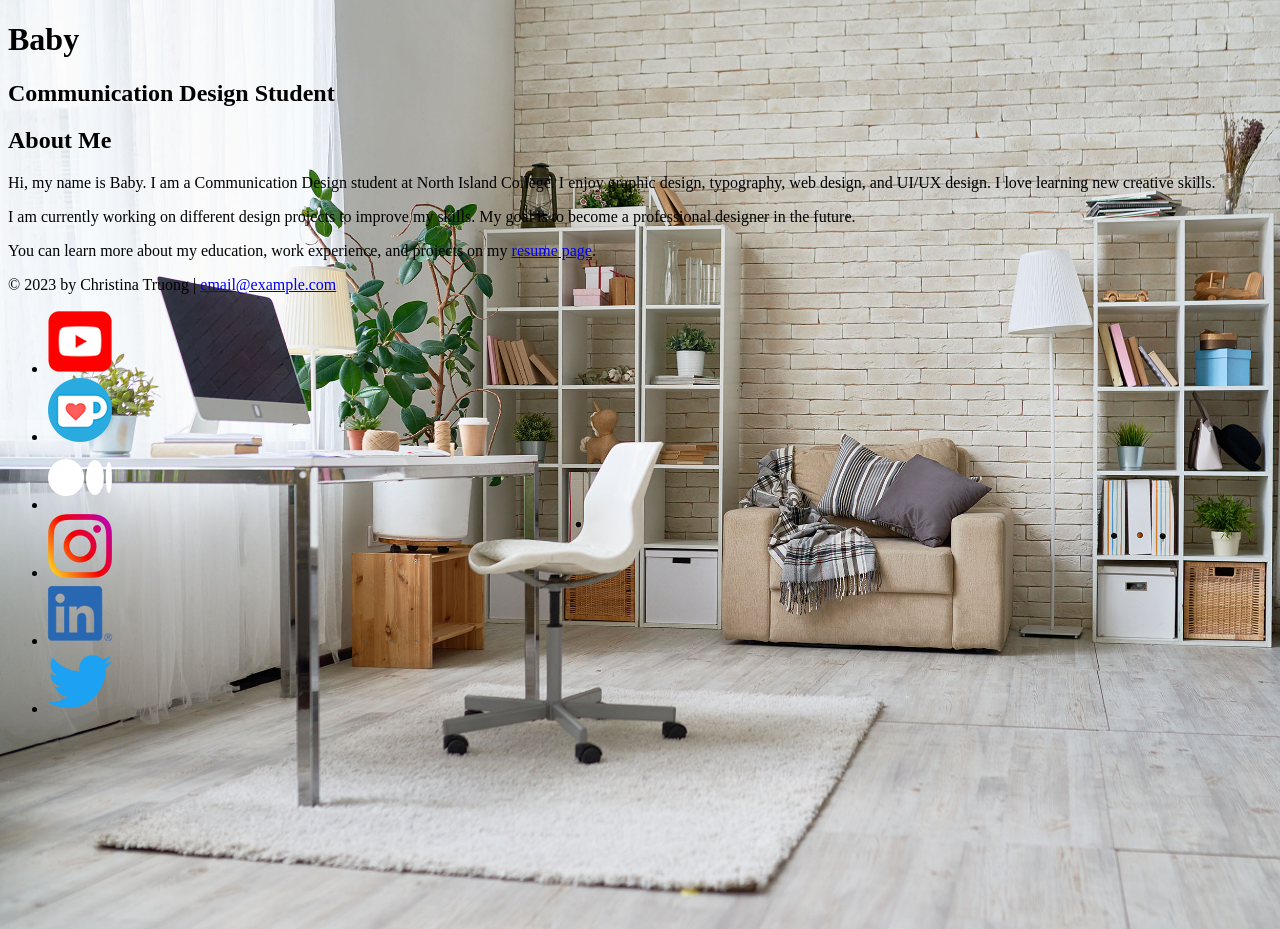
==== index.html @ a73e0b4d "Update About Me biography" ====
<!DOCTYPE html>
<html lang="en">
  <head>
    <meta charset="UTF-8">
    <meta name="viewport" content="width=device-width, initial-scale=1.0">
    <title>Christina Truong, Tech Educator and Content Creator</title>
   <link rel="stylesheet" href="css/styles.css">
  </head>
  <body class="home">
    <!-- //  INTRO  // -->
    <header>
      <!-- Start content edits below this line. -->
      <h1>Baby</h1>
      <h2>Communication Design Student</h2>


      <!-- End content edits here. -->
    </header>

   
<h2>About Me</h2>

<p>
  Hi, my name is Baby. I am a Communication Design
  student at North Island College. I enjoy graphic
  design, typography, web design, and UI/UX design.
  I love learning new creative skills.
</p>

<p>
  I am currently working on different design
  projects to improve my skills. My goal is to
  become a professional designer in the future.
</p>

<p>
  You can learn more about my education, work
  experience, and projects on my
  <a href="resume.html">resume page</a>.
</p>


    <!-- //  FOOTER INFO, SOCIAL MEDIA  // -->
    <footer>
      <p>© 2023 by Christina Truong |  <a href="mailto:email@example.com">email@example.com</a></p>

      <ul>
        <li>
          <a href="https://www.youtube.com/@madebychristina" target="_blank"><img src="images/icon-logo-youtube.png" alt="My YouTube channel"></a>
        </li>
        <li>
          <a href="https://ko-fi.com/christinatruong" target="_blank"><img src="images/icon-logo-ko-fi.png" alt="My Ko-Fi homepage"></a>
        </li>
        <li>
          <a href="https://medium.com/@christinatruong" target="_blank"><img src="images/icon-logo-medium.png" alt="My Medium homepage"></a>
        </li>
        <li>
          <a href="https://www.instagram.com/christina.is.online/" target="_blank"><img src="images/icon-logo-instagram.png" alt="My Instagram"></a>
        </li>
        <li>
          <a href="https://ca.linkedin.com/in/christinatruong" target="_blank"><img src="images/icon-logo-linkedin.png" alt="My LinkedIn profile"></a>
        </li>
        <li>
          <a href="https://twitter.com/christinatruong" target="_blank"><img src="images/icon-logo-twitter.png" alt="My Twitter profile"></a>
        </li>
      </ul>
    </footer>
  </body>
</html>
---- css/styles.css ----
/*
COLOR PALETTE

Dark green    #3c8453
Sandy beige   #bcaa96
Dark gray     #222222
Light gray    #d3d4d6
Off-white     #f6f6f6
*/

/* GLOBAL STYLES 
------------------------------------*/
body {
    background: #f6f6f6; 
}


/* HOME
------------------------------------*/
.home {
    background-image: url("../images/bg-home-office-studio.jpg");
    background-position: center;
    background-repeat: no-repeat;
    background-size: cover;
    min-height: 100vh;
}


/* RESUME
------------------------------------*/

/* Profile
------------------------------------*/

/* Projects
------------------------------------*/

/* Work Experience
------------------------------------*/

/* Education
------------------------------------*/


/* FOOTER
------------------------------------*/
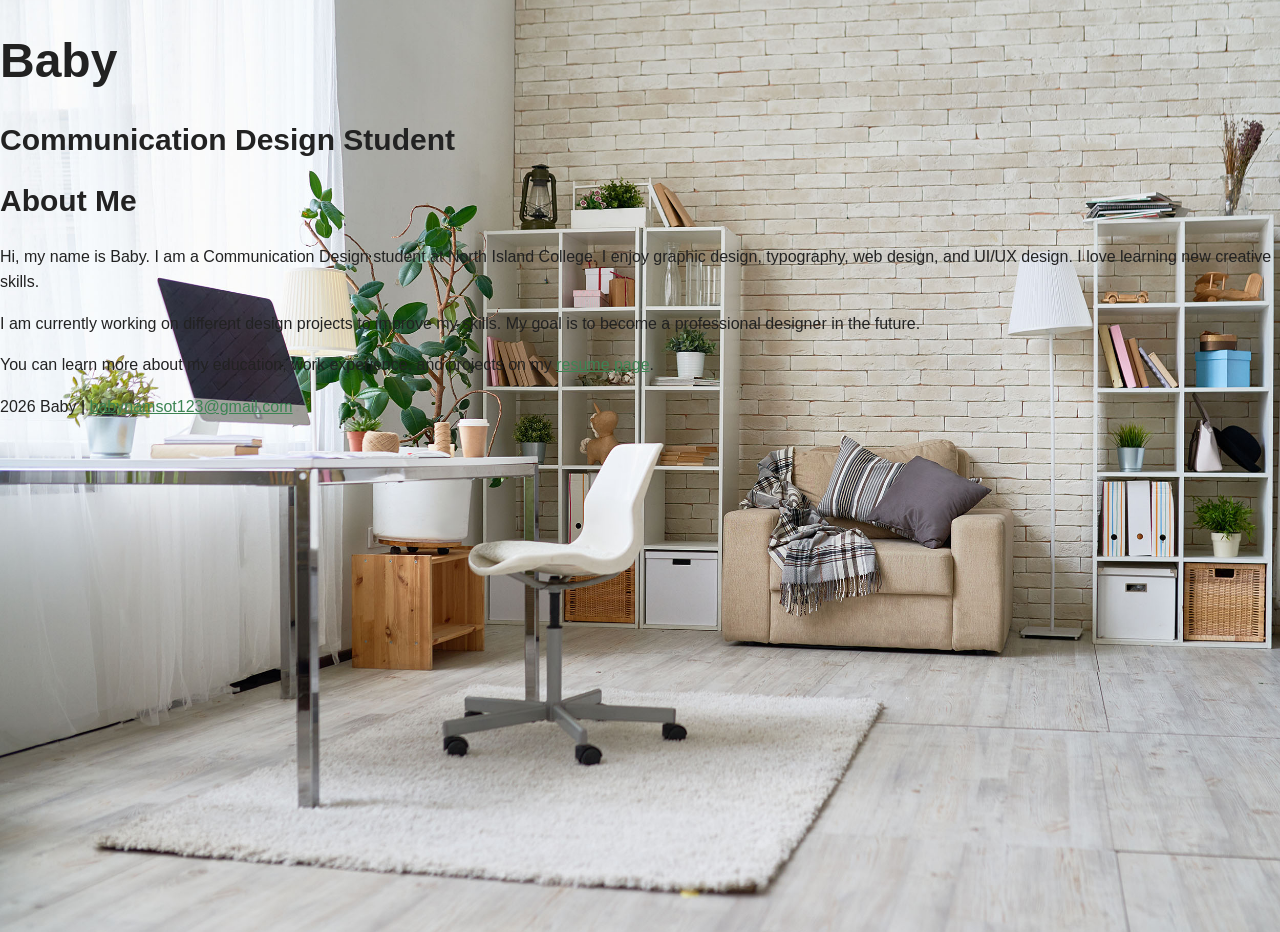
==== commit 03e1c947: "Set global typography and box sizing" ====
--- a/index.html
+++ b/index.html
@@ -3,7 +3,7 @@
   <head>
     <meta charset="UTF-8">
     <meta name="viewport" content="width=device-width, initial-scale=1.0">
-    <title>Christina Truong, Tech Educator and Content Creator</title>
+   <title>Baby | Communication Design Student</title>
    <link rel="stylesheet" href="css/styles.css">
   </head>
   <body class="home">
@@ -40,30 +40,15 @@
 </p>
 
 
-    <!-- //  FOOTER INFO, SOCIAL MEDIA  // -->
-    <footer>
-      <p>© 2023 by Christina Truong |  <a href="mailto:email@example.com">email@example.com</a></p>
-
-      <ul>
-        <li>
-          <a href="https://www.youtube.com/@madebychristina" target="_blank"><img src="images/icon-logo-youtube.png" alt="My YouTube channel"></a>
-        </li>
-        <li>
-          <a href="https://ko-fi.com/christinatruong" target="_blank"><img src="images/icon-logo-ko-fi.png" alt="My Ko-Fi homepage"></a>
-        </li>
-        <li>
-          <a href="https://medium.com/@christinatruong" target="_blank"><img src="images/icon-logo-medium.png" alt="My Medium homepage"></a>
-        </li>
-        <li>
-          <a href="https://www.instagram.com/christina.is.online/" target="_blank"><img src="images/icon-logo-instagram.png" alt="My Instagram"></a>
-        </li>
-        <li>
-          <a href="https://ca.linkedin.com/in/christinatruong" target="_blank"><img src="images/icon-logo-linkedin.png" alt="My LinkedIn profile"></a>
-        </li>
-        <li>
-          <a href="https://twitter.com/christinatruong" target="_blank"><img src="images/icon-logo-twitter.png" alt="My Twitter profile"></a>
-        </li>
-      </ul>
-    </footer>
-  </body>
-</html>+    
+<!-- // FOOTER INFO, SOCIAL MEDIA // -->
+<footer>
+  <p>
+    2026 Baby |
+    <a href="mailto:babynamsot123@gmail.com">
+      babynamsot123@gmail.com
+    </a>
+  </p>
+</footer>
+</body>
+</html>
--- a/css/styles.css
+++ b/css/styles.css
@@ -10,9 +10,59 @@
 
 /* GLOBAL STYLES 
 ------------------------------------*/
+html {
+    box-sizing: border-box;
+}
+
+*,
+*::before,
+*::after {
+    box-sizing: inherit;
+}
+
 body {
-    background: #f6f6f6; 
+    margin: 0;
+    background-color: #f6f6f6;
+    color: #222222;
+    font-family: Arial, Helvetica, sans-serif;
+    font-size: 16px;
+    line-height: 1.6;
 }
+h1,
+h2,
+h3 {
+    line-height: 1.2;
+}
+
+h1 {
+    font-size: 48px;
+}
+h2 {
+    font-size: 30px;
+}
+
+h3 {
+    font-size: 22px;
+}
+
+a {
+    color: #3c8453;
+}
+a:hover {
+    color: #222222;
+}
+
+img {
+    max-width: 100%;
+    height: auto;
+}
+
+.content-wrapper {
+    width: 90%;
+    max-width: 1000px;
+    margin: 0 auto;
+}
+
 
 
 /* HOME
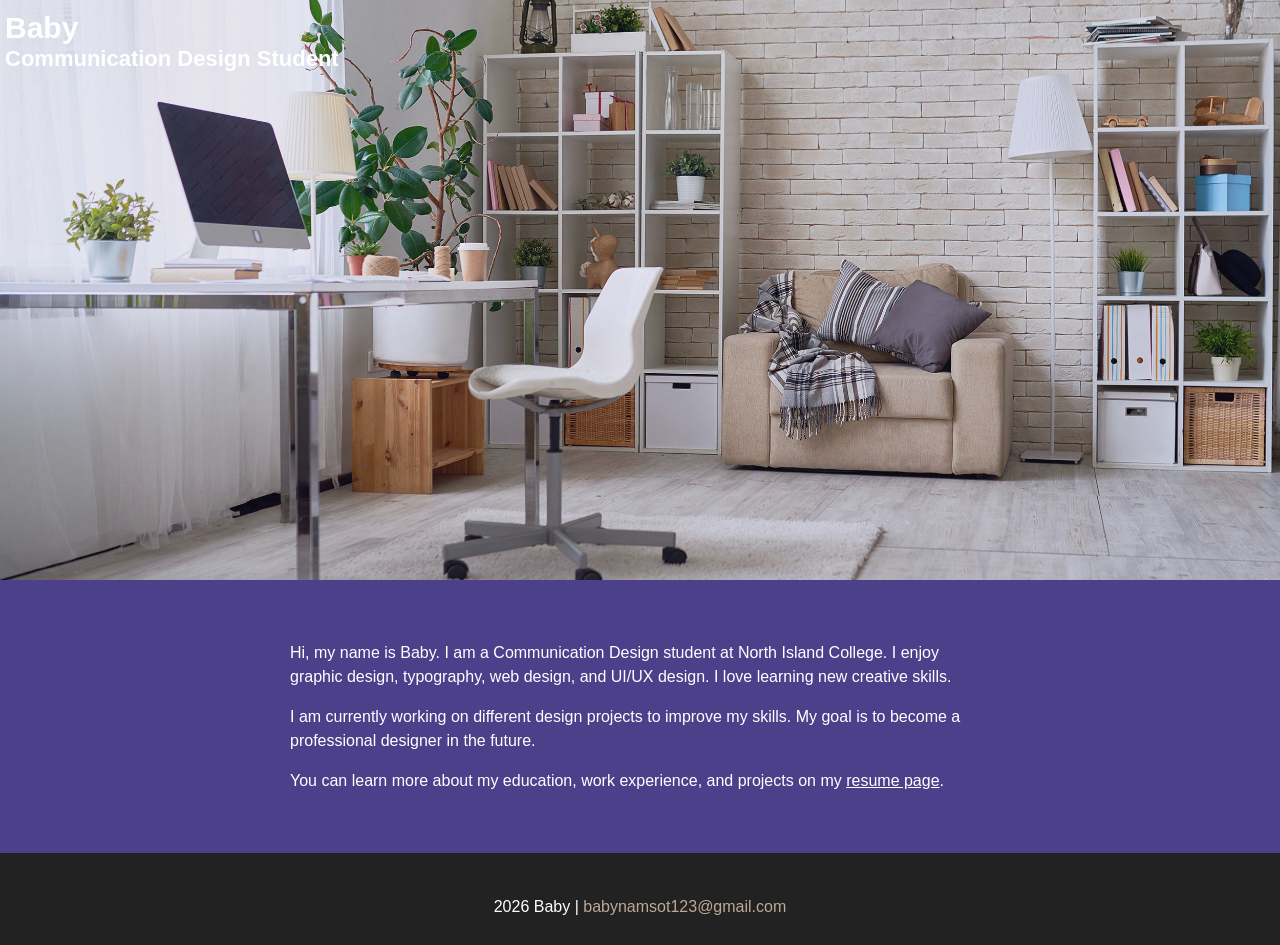
==== commit 5a131b0b: "background correction" ====
--- a/index.html
+++ b/index.html
@@ -7,18 +7,18 @@
    <link rel="stylesheet" href="css/styles.css">
   </head>
   <body class="home">
+
     <!-- //  INTRO  // -->
-    <header>
-      <!-- Start content edits below this line. -->
-      <h1>Baby</h1>
-      <h2>Communication Design Student</h2>
+    
+<header class="home-header">
+    <div class="content-wrapper">
+        <h1>Baby</h1>
+        <h2>Communication Design Student</h2>
+    </div>
+</header>
 
-
-      <!-- End content edits here. -->
-    </header>
-
-   
-<h2>About Me</h2>
+<main>
+    <section class="about-me">
 
 <p>
   Hi, my name is Baby. I am a Communication Design
@@ -38,8 +38,8 @@
   experience, and projects on my
   <a href="resume.html">resume page</a>.
 </p>
-
-
+</section>
+</main>
     
 <!-- // FOOTER INFO, SOCIAL MEDIA // -->
 <footer>
--- a/css/styles.css
+++ b/css/styles.css
@@ -63,34 +63,263 @@
     margin: 0 auto;
 }
 
-
-
-/* HOME
+/* BUTTONS
+------------------------------------*/
+.btn {
+    display: inline-block;
+    background-color: #3c8453;
+    color: white;
+    padding: 12px 24px;
+    text-decoration: none;
+    border-radius: 5px;
+}
+
+
+
+
+/* HOME PAGE
 ------------------------------------*/
 .home {
-    background-image: url("../images/bg-home-office-studio.jpg");
+    background-color: #4c408b;
+}
+
+.home-wrapper {
+    width: 100%;
+}
+
+.home-header {
+    background-image:
+        linear-gradient(
+            rgba(76, 64, 139, 0.12),
+             rgba(76, 64, 139, 0.12)
+        ),
+        url("../images/bg-home-office-studio.jpg");
+
+    background-size: cover;
     background-position: center;
     background-repeat: no-repeat;
-    background-size: cover;
-    min-height: 100vh;
-}
-
-
-/* RESUME
-------------------------------------*/
+    min-height: 580px;
+    padding: 10px 0;
+}
+
+.home-header .content-wrapper {
+    width: 100%;
+    max-width: none;
+    padding: 0 5px;
+}
+
+.home-header h1 {
+    color: white;
+    font-size: 30px;
+    line-height: 1.2;
+    margin: 0;
+}
+
+.home-header h2 {
+    color: white;
+    font-size: 22px;
+    line-height: 1.2;
+    margin: 0;
+}
+
+/* ABOUT ME
+------------------------------------*/
+.home main {
+    background-color: #4c408b;
+    color: white;
+    width: 100%;
+    max-width: none;
+    padding: 45px 20px;
+}
+
+.about-me {
+    max-width: 700px;
+    margin: 0 auto;
+}
+
+.about-me h2 {
+    color: white;
+    font-size: 26px;
+    margin-bottom: 15px;
+}
+
+.about-me p {
+    color: white;
+    font-size: 16px;
+    line-height: 1.5;
+    margin-bottom: 15px;
+}
+
+.about-me a {
+    color: white;
+}
+
+.about-me a:hover {
+    color: #d3d4d6;
+}
+
+/* RESUME HEADER
+------------------------------------*/
+.resume {
+    background-color: #f6f6f6;
+}
+
+.resume-header {
+    background-color: #bcaa96;
+    text-align: center;
+    padding: 45px 20px;
+}
+
+.resume-header h1 {
+    font-size: 48px;
+    margin-bottom: 10px;
+}
+
+.resume-header h2 {
+    font-size: 25px;
+    margin-bottom: 25px;
+}
+
+.resume main {
+    padding-top: 40px;
+    padding-bottom: 40px;
+}
+
+/* RESUME SECTIONS
+------------------------------------*/
+.resume-section {
+    margin-bottom: 40px;
+    padding-bottom: 30px;
+    border-bottom: 1px solid #d3d4d6;
+}
+
+.resume-section h2 {
+    color: #3c8453;
+    font-size: 30px;
+}
+
 
 /* Profile
 ------------------------------------*/
 
-/* Projects
-------------------------------------*/
-
-/* Work Experience
-------------------------------------*/
+/* PROJECTS
+------------------------------------*/
+.projects::after {
+    content: "";
+    display: table;
+    clear: both;
+}
+
+.project-item {
+    float: left;
+    position: relative;
+    width: calc(50% - 15px);
+    margin: 0 30px 30px 0;
+    padding: 20px;
+    background-color: white;
+    border-radius: 8px;
+}
+
+.project-item:nth-child(2n) {
+    margin-right: 0;
+}
+
+.project-item:nth-child(2n + 1) {
+    clear: left;
+}
+
+.project-item img {
+    display: block;
+    width: 100%;
+    aspect-ratio: 3 / 2;
+    object-fit: cover;
+    margin-bottom: 15px;
+}
+
+.project-item h3 {
+    color: #3c8453;
+    font-size: 22px;
+}
+
+
+
+/* WORK EXPERIENCE
+------------------------------------*/
+.job {
+    margin-bottom: 30px;
+}
+
+.job h3 {
+    margin-bottom: 5px;
+}
+
+.date {
+    color: #555555;
+    font-style: italic;
+}
 
 /* Education
 ------------------------------------*/
-
+.education-item {
+    margin-bottom: 25px;
+}
+
+.education-item h3 {
+    margin-bottom: 5px;
+}
 
 /* FOOTER
-------------------------------------*/+------------------------------------*/ 
+
+footer {
+    background-color: #222222;
+    color: white;
+    text-align: center;
+    padding: 25px 20px;
+    clear: both;
+}
+
+footer p {
+    margin-bottom: 0;
+}
+
+footer a {
+    color: #bcaa96;
+    text-decoration: none;
+}
+
+footer a:hover {
+    color: white;
+    text-decoration: underline;
+}
+
+/* RESPONSIVE DESIGN
+------------------------------------*/
+@media screen and (max-width: 600px) {
+    .home-header {
+        min-height: 500px;
+    }
+
+    .home h1 {
+        font-size: 30px;
+    }
+
+    .home-header h2 {
+        font-size: 19px;
+    }
+
+    .home main {
+        padding: 30px 20px;
+    }
+
+    .resume-header h1 {
+        font-size: 36px;
+    }
+
+    .project-item {
+        float: none;
+        width: 100%;
+        margin: 0 0 25px;
+    }
+}
+
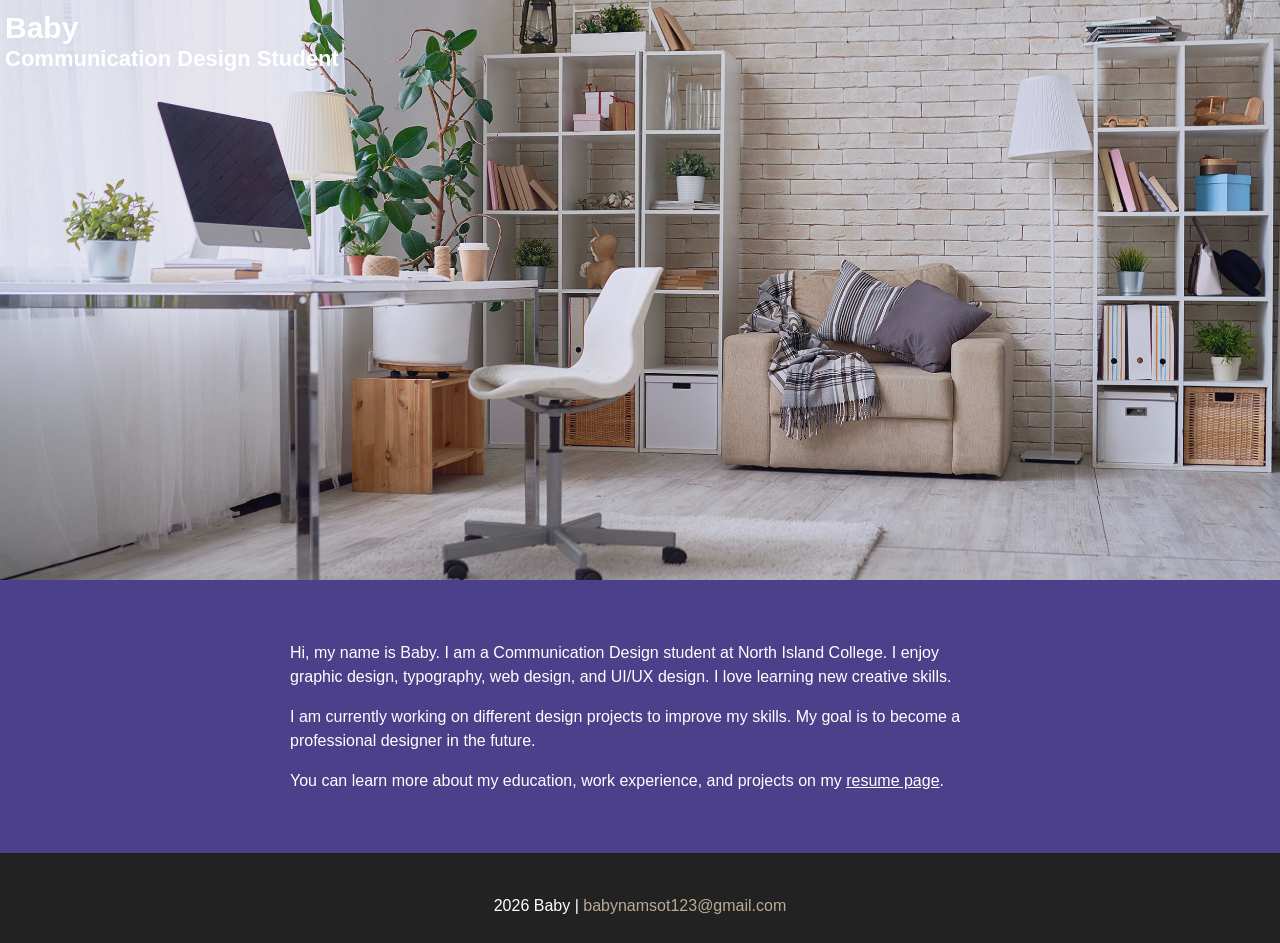
==== commit bd6f2f14: "corrected common mistakes" ====
--- a/index.html
+++ b/index.html
@@ -18,7 +18,7 @@
 </header>
 
 <main>
-    <section class="about-me">
+    <div class="about-me">
 
 <p>
   Hi, my name is Baby. I am a Communication Design
@@ -38,7 +38,8 @@
   experience, and projects on my
   <a href="resume.html">resume page</a>.
 </p>
-</section>
+
+</div>
 </main>
     
 <!-- // FOOTER INFO, SOCIAL MEDIA // -->
--- a/css/styles.css
+++ b/css/styles.css
@@ -25,9 +25,10 @@
     background-color: #f6f6f6;
     color: #222222;
     font-family: Arial, Helvetica, sans-serif;
-    font-size: 16px;
-    line-height: 1.6;
-}
+    font-size: 1rem;
+    line-height: 1.5rem;
+}
+
 h1,
 h2,
 h3 {
@@ -35,14 +36,15 @@
 }
 
 h1 {
-    font-size: 48px;
-}
+    font-size: 3rem;
+}
+
 h2 {
-    font-size: 30px;
+    font-size: 1.875rem;
 }
 
 h3 {
-    font-size: 22px;
+    font-size: 1.375rem;
 }
 
 a {
@@ -59,8 +61,9 @@
 
 .content-wrapper {
     width: 90%;
-    max-width: 1000px;
-    margin: 0 auto;
+    max-width: 62.5rem;
+    margin-block: 0;
+    margin-inline: auto;
 }
 
 /* BUTTONS
@@ -69,13 +72,11 @@
     display: inline-block;
     background-color: #3c8453;
     color: white;
-    padding: 12px 24px;
+    padding-block: 0.75rem;
+    padding-inline: 1.5rem;
     text-decoration: none;
-    border-radius: 5px;
-}
-
-
-
+    border-radius: 0.3125rem;
+}
 
 /* HOME PAGE
 ------------------------------------*/
@@ -91,33 +92,34 @@
     background-image:
         linear-gradient(
             rgba(76, 64, 139, 0.12),
-             rgba(76, 64, 139, 0.12)
+            rgba(76, 64, 139, 0.12)
         ),
         url("../images/bg-home-office-studio.jpg");
 
     background-size: cover;
     background-position: center;
     background-repeat: no-repeat;
-    min-height: 580px;
-    padding: 10px 0;
-}
-
+    min-block-size: 36.25rem;
+    padding-block: 0.625rem;
+    padding-inline: 0;
+}
 .home-header .content-wrapper {
     width: 100%;
     max-width: none;
-    padding: 0 5px;
+    padding-block: 0;
+    padding-inline: 0.3125rem;
 }
 
 .home-header h1 {
     color: white;
-    font-size: 30px;
+    font-size: 1.875rem;
     line-height: 1.2;
     margin: 0;
 }
 
 .home-header h2 {
     color: white;
-    font-size: 22px;
+    font-size: 1.375rem;
     line-height: 1.2;
     margin: 0;
 }
@@ -129,27 +131,27 @@
     color: white;
     width: 100%;
     max-width: none;
-    padding: 45px 20px;
+    padding-block: 2.8125rem;
+    padding-inline: 1.25rem;
 }
 
 .about-me {
-    max-width: 700px;
-    margin: 0 auto;
-}
-
+    max-width: 43.75rem;
+    margin-block: 0;
+    margin-inline: auto;
+}
 .about-me h2 {
     color: white;
-    font-size: 26px;
-    margin-bottom: 15px;
+    font-size: 1.625rem;
+    margin-block-end: 0.9375rem;
 }
 
 .about-me p {
     color: white;
-    font-size: 16px;
+    font-size: 1rem;
     line-height: 1.5;
-    margin-bottom: 15px;
-}
-
+    margin-block-end: 0.9375rem;
+}
 .about-me a {
     color: white;
 }
@@ -167,40 +169,36 @@
 .resume-header {
     background-color: #bcaa96;
     text-align: center;
-    padding: 45px 20px;
+    padding-block: 2.8125rem;
+    padding-inline: 1.25rem;
 }
 
 .resume-header h1 {
-    font-size: 48px;
-    margin-bottom: 10px;
+    font-size: 3rem;
+    margin-block-end: 0.625rem;
 }
 
 .resume-header h2 {
-    font-size: 25px;
-    margin-bottom: 25px;
+    font-size: 1.5625rem;
+    margin-block-end: 1.5625rem;
 }
 
 .resume main {
-    padding-top: 40px;
-    padding-bottom: 40px;
-}
-
+    padding-block: 2.5rem;
+}
 /* RESUME SECTIONS
 ------------------------------------*/
 .resume-section {
-    margin-bottom: 40px;
-    padding-bottom: 30px;
-    border-bottom: 1px solid #d3d4d6;
+    margin-block-end: 2.5rem;
+    padding-block-end: 1.875rem;
+    border-block-end: 1px solid #d3d4d6;
 }
 
 .resume-section h2 {
     color: #3c8453;
-    font-size: 30px;
-}
-
-
-/* Profile
-------------------------------------*/
+    font-size: 1.875rem;
+}
+
 
 /* PROJECTS
 ------------------------------------*/
@@ -238,19 +236,18 @@
 
 .project-item h3 {
     color: #3c8453;
-    font-size: 22px;
-}
-
+    font-size: 1.375rem;
+}
 
 
 /* WORK EXPERIENCE
 ------------------------------------*/
 .job {
-    margin-bottom: 30px;
+    margin-block-end: 1.875rem;
 }
 
 .job h3 {
-    margin-bottom: 5px;
+    margin-block-end: 0.3125rem;
 }
 
 .date {
@@ -261,11 +258,11 @@
 /* Education
 ------------------------------------*/
 .education-item {
-    margin-bottom: 25px;
+    margin-block-end: 1.5625rem;
 }
 
 .education-item h3 {
-    margin-bottom: 5px;
+    margin-block-end: 0.3125rem;
 }
 
 /* FOOTER
@@ -275,7 +272,8 @@
     background-color: #222222;
     color: white;
     text-align: center;
-    padding: 25px 20px;
+    padding-block: 1.5625rem;
+    padding-inline: 1.25rem;
     clear: both;
 }
 
@@ -295,27 +293,27 @@
 
 /* RESPONSIVE DESIGN
 ------------------------------------*/
-@media screen and (max-width: 600px) {
+@media screen and (max-width: 37.5rem) {
     .home-header {
-        min-height: 500px;
-    }
+    min-block-size: 31.25rem;
+}
 
     .home h1 {
-        font-size: 30px;
-    }
-
-    .home-header h2 {
-        font-size: 19px;
-    }
+    font-size: 1.875rem;
+}
+
+.home-header h2 {
+    font-size: 1.1875rem;
+}
 
     .home main {
-        padding: 30px 20px;
-    }
+    padding-block: 1.875rem;
+    padding-inline: 1.25rem;
+}
 
     .resume-header h1 {
-        font-size: 36px;
-    }
-
+    font-size: 2.25rem;
+}
     .project-item {
         float: none;
         width: 100%;
@@ -323,3 +321,55 @@
     }
 }
 
+/* RESUME PROJECT CARDS
+------------------------------------*/
+.resume main.content-wrapper {
+    max-width: 750px;
+}
+
+.resume .project-item {
+    float: none;
+    width: 100%;
+    margin: 0 0 30px;
+    padding: 20px;
+    border: 1px solid #d3d4d6;
+    border-radius: 0;
+    background-color: white;
+}
+
+.resume .project-item img {
+    width: 100%;
+    aspect-ratio: 3 / 2;
+    object-fit: contain;
+}
+
+/* FOOTER SOCIAL MEDIA
+------------------------------------*/
+footer ul {
+    list-style: none;
+    padding: 0;
+    margin-block: 0;
+    margin-block-start: 0.9375rem;
+}
+footer ul {
+    display: flex;
+    justify-content: center;
+    align-items: center;
+    gap: 1rem;
+}
+
+footer li {
+    display: block;
+}
+
+footer li img {
+    width: 35px;
+    height: 35px;
+    object-fit: contain;
+}
+
+footer li img:hover {
+    opacity: 0.7;
+}
+
+
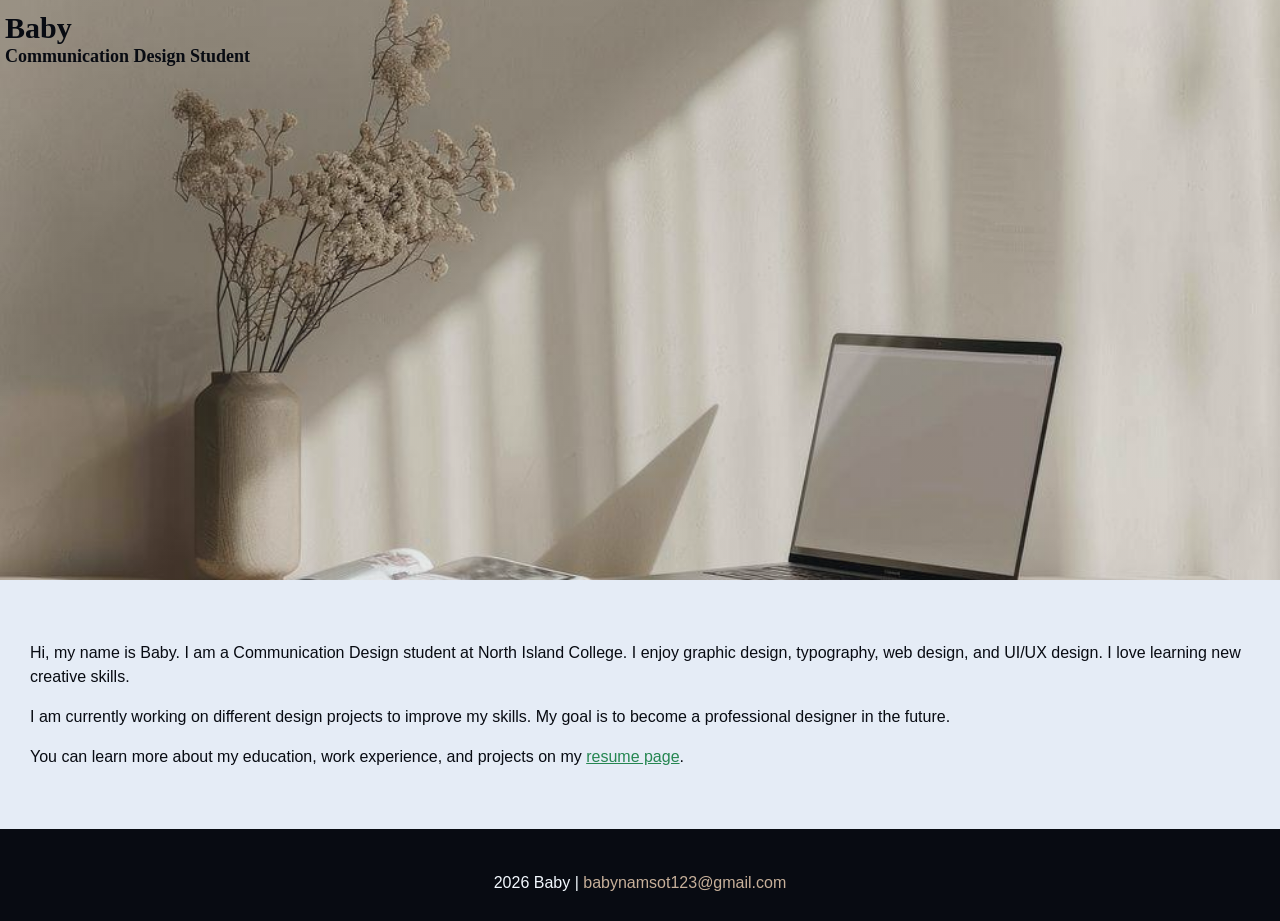
==== commit a571b865: "corrected box sizing" ====
--- a/index.html
+++ b/index.html
@@ -2,7 +2,7 @@
 <html lang="en">
   <head>
     <meta charset="UTF-8">
-    <meta name="viewport" content="width=device-width, initial-scale=1.0">
+   <meta name="viewport" content="width=device-width, initial-scale=1.0">
    <title>Baby | Communication Design Student</title>
    <link rel="stylesheet" href="css/styles.css">
   </head>
@@ -18,7 +18,7 @@
 </header>
 
 <main>
-    <div class="about-me">
+    <section class="about-me">
 
 <p>
   Hi, my name is Baby. I am a Communication Design
@@ -38,8 +38,7 @@
   experience, and projects on my
   <a href="resume.html">resume page</a>.
 </p>
-
-</div>
+</section>
 </main>
     
 <!-- // FOOTER INFO, SOCIAL MEDIA // -->
--- a/css/styles.css
+++ b/css/styles.css
@@ -1,58 +1,87 @@
-/*
-COLOR PALETTE
-
-Dark green    #3c8453
-Sandy beige   #bcaa96
-Dark gray     #222222
-Light gray    #d3d4d6
-Off-white     #f6f6f6
-*/
+
+/* COLOUR AND FONT VARIABLES */
+:root {
+    --neutral-base: oklch(50% 0.015 260);
+
+    --neutral-1: oklch(from var(--neutral-base) 98% c h);
+    --neutral-2: oklch(from var(--neutral-base) 94% c h);
+    --neutral-3: oklch(from var(--neutral-base) 85% c h);
+    --neutral-4: oklch(from var(--neutral-base) 72% c h);
+    --neutral-5: oklch(from var(--neutral-base) 60% c h);
+    --neutral-6: oklch(from var(--neutral-base) 48% c h);
+    --neutral-7: oklch(from var(--neutral-base) 36% c h);
+    --neutral-8: oklch(from var(--neutral-base) 24% c h);
+    --neutral-9: oklch(from var(--neutral-base) 15% c h);
+
+    --color-primary: oklch(55% 0.12 155);
+    --color-secondary: oklch(77% 0.04 65);
+
+    --font-body: Arial, Helvetica, sans-serif;
+    --font-heading: Georgia, "Times New Roman", serif;
+}
+
 
 /* GLOBAL STYLES 
 ------------------------------------*/
+
+.home main {
+    background-color: var(--neutral-2);
+    color: var(--neutral-9);
+    width: 100%;
+    max-width: none;
+    padding: 30px 20px;
+    box-sizing: border-box;
+}
+
 html {
     box-sizing: border-box;
 }
-
 *,
 *::before,
 *::after {
     box-sizing: inherit;
 }
 
+
 body {
+    overflow-x: hidden;
     margin: 0;
-    background-color: #f6f6f6;
-    color: #222222;
-    font-family: Arial, Helvetica, sans-serif;
-    font-size: 1rem;
-    line-height: 1.5rem;
-}
+    background-color: var(--neutral-1);
+    color: var(--neutral-9);
+    font-family: var(--font-body);
+    font-size: 16px;
+    line-height: 1.6;
+}
+
 
 h1,
 h2,
 h3 {
+    font-family: var(--font-heading);
     line-height: 1.2;
 }
 
+
 h1 {
-    font-size: 3rem;
-}
-
+    font-size: 48px;
+}
 h2 {
-    font-size: 1.875rem;
+    font-size: 30px;
 }
 
 h3 {
-    font-size: 1.375rem;
-}
+    font-size: 22px;
+}
+
 
 a {
-    color: #3c8453;
-}
+    color: var(--color-primary);
+}
+
 a:hover {
-    color: #222222;
-}
+    color: var(--neutral-9);
+}
+
 
 img {
     max-width: 100%;
@@ -61,28 +90,34 @@
 
 .content-wrapper {
     width: 90%;
-    max-width: 62.5rem;
-    margin-block: 0;
-    margin-inline: auto;
+    max-width: 1000px;
+    margin: 0 auto;
 }
 
 /* BUTTONS
 ------------------------------------*/
+
 .btn {
     display: inline-block;
-    background-color: #3c8453;
-    color: white;
-    padding-block: 0.75rem;
-    padding-inline: 1.5rem;
+    background-color: var(--color-primary);
+    color: var(--neutral-1);
+    padding: 12px 24px;
     text-decoration: none;
-    border-radius: 0.3125rem;
-}
+ 
+}
+
+
+
+
 
 /* HOME PAGE
 ------------------------------------*/
+
+
 .home {
-    background-color: #4c408b;
-}
+    background-color: var(--neutral-2);
+}
+
 
 .home-wrapper {
     width: 100%;
@@ -91,140 +126,159 @@
 .home-header {
     background-image:
         linear-gradient(
-            rgba(76, 64, 139, 0.12),
-            rgba(76, 64, 139, 0.12)
-        ),
-        url("../images/bg-home-office-studio.jpg");
+    oklch(45% 0.04 260 / 12%),
+    oklch(45% 0.04 260 / 12%)
+),
+        
+       url("../images/my-banner.jpg");
 
     background-size: cover;
     background-position: center;
     background-repeat: no-repeat;
-    min-block-size: 36.25rem;
-    padding-block: 0.625rem;
-    padding-inline: 0;
-}
+    min-height: 500px;
+    padding: 10px 0;
+}
+
 .home-header .content-wrapper {
     width: 100%;
     max-width: none;
-    padding-block: 0;
-    padding-inline: 0.3125rem;
-}
+    padding: 0 5px;
+}
+
 
 .home-header h1 {
-    color: white;
-    font-size: 1.875rem;
+    color: var(--neutral-9);
+    font-size: 30px;
     line-height: 1.2;
     margin: 0;
 }
 
+
+
 .home-header h2 {
-    color: white;
-    font-size: 1.375rem;
+    color: var(--neutral-9);
+    font-size: 18px;
     line-height: 1.2;
     margin: 0;
+    overflow-wrap: anywhere;
 }
 
 /* ABOUT ME
 ------------------------------------*/
+
 .home main {
-    background-color: #4c408b;
-    color: white;
+    background-color: var(--neutral-2);
+    color: var(--neutral-9);
     width: 100%;
     max-width: none;
-    padding-block: 2.8125rem;
-    padding-inline: 1.25rem;
+   padding: 30px 20px;
 }
 
 .about-me {
-    max-width: 43.75rem;
-    margin-block: 0;
-    margin-inline: auto;
-}
+    width: 100%;
+    max-width: 700px;
+    min-width: 0;
+    margin: 0 auto;
+    padding: 0 10px;
+    box-sizing: border-box;
+    overflow-wrap: break-word;
+}
+
 .about-me h2 {
-    color: white;
-    font-size: 1.625rem;
-    margin-block-end: 0.9375rem;
-}
+    color: var(--neutral-1);
+    font-size: 26px;
+    margin-bottom: 15px;
+}
+
 
 .about-me p {
-    color: white;
-    font-size: 1rem;
+    color: var(--neutral-9);
+    font-size: 16px;
     line-height: 1.5;
-    margin-block-end: 0.9375rem;
-}
+    margin-bottom: 15px;
+}
+
+
+
 .about-me a {
-    color: white;
-}
+    color: var(--color-primary);
+}
+
+
 
 .about-me a:hover {
-    color: #d3d4d6;
-}
+    color: var(--neutral-7);
+}
+
+
 
 /* RESUME HEADER
 ------------------------------------*/
+
 .resume {
-    background-color: #f6f6f6;
+    background-color: var(--neutral-1);
 }
 
 .resume-header {
-    background-color: #bcaa96;
+    background-color: var(--neutral-3);
     text-align: center;
-    padding-block: 2.8125rem;
-    padding-inline: 1.25rem;
-}
+    padding: 45px 20px;
+}
+
 
 .resume-header h1 {
-    font-size: 3rem;
-    margin-block-end: 0.625rem;
+    font-size: 36px;
+    margin-bottom: 10px;
 }
 
 .resume-header h2 {
-    font-size: 1.5625rem;
-    margin-block-end: 1.5625rem;
+    font-size: 25px;
+    margin-bottom: 25px;
 }
 
 .resume main {
-    padding-block: 2.5rem;
-}
+    padding-top: 40px;
+    padding-bottom: 40px;
+}
+
 /* RESUME SECTIONS
 ------------------------------------*/
 .resume-section {
-    margin-block-end: 2.5rem;
-    padding-block-end: 1.875rem;
-    border-block-end: 1px solid #d3d4d6;
-}
+    width: 100%;
+max-width: 100%;
+    margin-bottom: 40px;
+    padding-bottom: 30px;
+  border-bottom: 1px solid var(--neutral-3);
+}
+
 
 .resume-section h2 {
-    color: #3c8453;
-    font-size: 1.875rem;
-}
+    color: var(--color-primary);
+    font-size: 30px;
+}
+
+
 
 
 /* PROJECTS
 ------------------------------------*/
-.projects::after {
-    content: "";
-    display: table;
-    clear: both;
-}
+.projects {
+    display: grid;
+    grid-template-columns: minmax(0, 1fr);
+    gap: 30px;
+    width: 100%;
+}
+
 
 .project-item {
-    float: left;
-    position: relative;
-    width: calc(50% - 15px);
-    margin: 0 30px 30px 0;
+   width: auto;
+    margin: 0;
     padding: 20px;
-    background-color: white;
+    background-color: var(--neutral-1);
     border-radius: 8px;
 }
 
-.project-item:nth-child(2n) {
-    margin-right: 0;
-}
-
-.project-item:nth-child(2n + 1) {
-    clear: left;
-}
+
 
 .project-item img {
     display: block;
@@ -235,45 +289,50 @@
 }
 
 .project-item h3 {
-    color: #3c8453;
-    font-size: 1.375rem;
-}
-
+    color: var(--color-primary);
+    font-size: 22px;
+}
+
+/* RESPONSIVE PROJECT GRID */
+@media screen and (min-width: 768px) {
+    .projects {
+        grid-template-columns: repeat(2, minmax(0, 1fr));
+    }
+}
 
 /* WORK EXPERIENCE
 ------------------------------------*/
 .job {
-    margin-block-end: 1.875rem;
+    margin-bottom: 30px;
 }
 
 .job h3 {
-    margin-block-end: 0.3125rem;
+    margin-bottom: 5px;
 }
 
 .date {
-    color: #555555;
+   color: var(--neutral-7);
     font-style: italic;
 }
 
 /* Education
 ------------------------------------*/
 .education-item {
-    margin-block-end: 1.5625rem;
+    margin-bottom: 25px;
 }
 
 .education-item h3 {
-    margin-block-end: 0.3125rem;
+    margin-bottom: 5px;
 }
 
 /* FOOTER
 ------------------------------------*/ 
 
 footer {
-    background-color: #222222;
-    color: white;
+    background-color: var(--neutral-9);
+    color: var(--neutral-1);
     text-align: center;
-    padding-block: 1.5625rem;
-    padding-inline: 1.25rem;
+    padding: 25px 20px;
     clear: both;
 }
 
@@ -282,56 +341,46 @@
 }
 
 footer a {
-    color: #bcaa96;
+    color: var(--color-secondary);
     text-decoration: none;
 }
 
 footer a:hover {
-    color: white;
+    color: var(--neutral-1);
     text-decoration: underline;
 }
 
-/* RESPONSIVE DESIGN
-------------------------------------*/
-@media screen and (max-width: 37.5rem) {
+
+/* RESPONSIVE DESIGN - MOBILE FIRST */
+@media screen and (min-width: 601px) {
     .home-header {
-    min-block-size: 31.25rem;
-}
-
-    .home h1 {
-    font-size: 1.875rem;
-}
-
-.home-header h2 {
-    font-size: 1.1875rem;
-}
-
-    .home main {
-    padding-block: 1.875rem;
-    padding-inline: 1.25rem;
+       min-height: 580px;
+    }
+
+   .home main {
+    padding: 45px 20px;
 }
 
     .resume-header h1 {
-    font-size: 2.25rem;
-}
-    .project-item {
-        float: none;
-        width: 100%;
-        margin: 0 0 25px;
+        font-size: 48px;
     }
 }
 
+
+
+
+
 /* RESUME PROJECT CARDS
 ------------------------------------*/
 .resume main.content-wrapper {
+    width: 90%;
     max-width: 750px;
-}
-
+    margin: 0 auto;
+}
 .resume .project-item {
-    float: none;
-    width: 100%;
-    margin: 0 0 30px;
-    padding: 20px;
+  
+  margin: 0;
+   
     border: 1px solid #d3d4d6;
     border-radius: 0;
     background-color: white;
@@ -348,18 +397,11 @@
 footer ul {
     list-style: none;
     padding: 0;
-    margin-block: 0;
-    margin-block-start: 0.9375rem;
-}
-footer ul {
-    display: flex;
-    justify-content: center;
-    align-items: center;
-    gap: 1rem;
+    margin: 15px 0 0;
 }
 
 footer li {
-    display: block;
+    display: inline-block;
 }
 
 footer li img {
@@ -372,4 +414,19 @@
     opacity: 0.7;
 }
 
-
+/* PREVENT TEXT OVERFLOW ON MOBILE */
+.resume-section,
+.job,
+.education-item {
+    min-width: 0;
+    overflow-wrap: anywhere;
+}
+
+/* FIX HOMEPAGE TEXT ON MOBILE */
+.home main,
+.about-me,
+.about-me p {
+    max-width: 100%;
+    min-width: 0;
+    overflow-wrap: anywhere;
+}
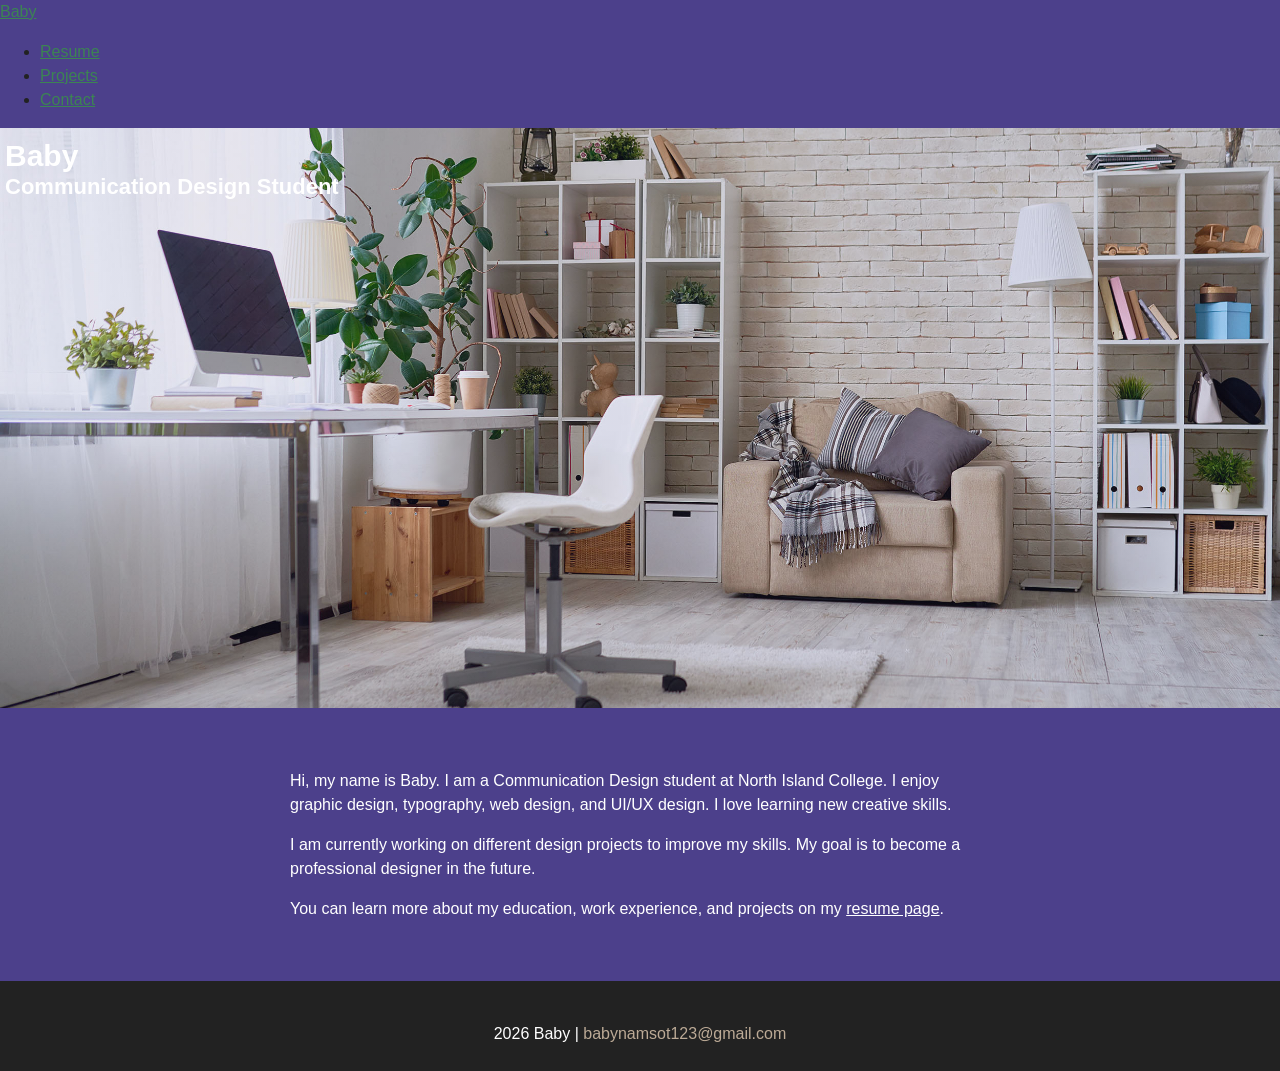
==== commit 35cb7dce: "Add navigation links to home page" ====
--- a/index.html
+++ b/index.html
@@ -2,11 +2,25 @@
 <html lang="en">
   <head>
     <meta charset="UTF-8">
-   <meta name="viewport" content="width=device-width, initial-scale=1.0">
+    <meta name="viewport" content="width=device-width, initial-scale=1.0">
    <title>Baby | Communication Design Student</title>
    <link rel="stylesheet" href="css/styles.css">
   </head>
   <body class="home">
+
+<nav class="site-nav">
+  <div class="nav-container">
+    <a class="logo active" href="index.html">Baby</a>
+
+    <ul class="nav-links">
+      <li><a href="resume.html">Resume</a></li>
+      <li><a href="projects.html">Projects</a></li>
+      <li>
+        <a class="contact-button" href="mailto:babynamsot123@gmail.com">Contact</a>
+      </li>
+    </ul>
+  </div>
+</nav>
 
     <!-- //  INTRO  // -->
     
@@ -18,7 +32,7 @@
 </header>
 
 <main>
-    <section class="about-me">
+    <div class="about-me">
 
 <p>
   Hi, my name is Baby. I am a Communication Design
@@ -38,7 +52,8 @@
   experience, and projects on my
   <a href="resume.html">resume page</a>.
 </p>
-</section>
+
+</div>
 </main>
     
 <!-- // FOOTER INFO, SOCIAL MEDIA // -->
--- a/css/styles.css
+++ b/css/styles.css
@@ -1,432 +1,428 @@
-
-/* COLOUR AND FONT VARIABLES */
-:root {
-    --neutral-base: oklch(50% 0.015 260);
-
-    --neutral-1: oklch(from var(--neutral-base) 98% c h);
-    --neutral-2: oklch(from var(--neutral-base) 94% c h);
-    --neutral-3: oklch(from var(--neutral-base) 85% c h);
-    --neutral-4: oklch(from var(--neutral-base) 72% c h);
-    --neutral-5: oklch(from var(--neutral-base) 60% c h);
-    --neutral-6: oklch(from var(--neutral-base) 48% c h);
-    --neutral-7: oklch(from var(--neutral-base) 36% c h);
-    --neutral-8: oklch(from var(--neutral-base) 24% c h);
-    --neutral-9: oklch(from var(--neutral-base) 15% c h);
-
-    --color-primary: oklch(55% 0.12 155);
-    --color-secondary: oklch(77% 0.04 65);
-
-    --font-body: Arial, Helvetica, sans-serif;
-    --font-heading: Georgia, "Times New Roman", serif;
-}
-
+/*
+COLOR PALETTE
+
+Dark green    #3c8453
+Sandy beige   #bcaa96
+Dark gray     #222222
+Light gray    #d3d4d6
+Off-white     #f6f6f6
+*/
 
 /* GLOBAL STYLES 
 ------------------------------------*/
-
-.home main {
-    background-color: var(--neutral-2);
-    color: var(--neutral-9);
-    width: 100%;
-    max-width: none;
-    padding: 30px 20px;
-    box-sizing: border-box;
-}
-
 html {
-    box-sizing: border-box;
-}
+  box-sizing: border-box;
+}
+
 *,
 *::before,
 *::after {
-    box-sizing: inherit;
-}
-
+  box-sizing: inherit;
+}
 
 body {
-    overflow-x: hidden;
-    margin: 0;
-    background-color: var(--neutral-1);
-    color: var(--neutral-9);
-    font-family: var(--font-body);
-    font-size: 16px;
-    line-height: 1.6;
-}
-
+  margin: 0;
+  background-color: #f6f6f6;
+  color: #222222;
+  font-family: Arial, Helvetica, sans-serif;
+  font-size: 1rem;
+  line-height: 1.5rem;
+}
 
 h1,
 h2,
 h3 {
-    font-family: var(--font-heading);
-    line-height: 1.2;
-}
-
+  line-height: 1.2;
+}
 
 h1 {
-    font-size: 48px;
-}
+  font-size: 3rem;
+}
+
 h2 {
-    font-size: 30px;
+  font-size: 1.875rem;
 }
 
 h3 {
-    font-size: 22px;
-}
-
+  font-size: 1.375rem;
+}
 
 a {
-    color: var(--color-primary);
-}
-
+  color: #3c8453;
+}
 a:hover {
-    color: var(--neutral-9);
-}
-
+  color: #222222;
+}
 
 img {
+  max-width: 100%;
+  height: auto;
+}
+
+.content-wrapper {
+  width: 90%;
+  max-width: 62.5rem;
+  margin-block: 0;
+  margin-inline: auto;
+}
+
+/* BUTTONS
+------------------------------------*/
+.btn {
+  display: inline-block;
+  background-color: #3c8453;
+  color: white;
+  padding-block: 0.75rem;
+  padding-inline: 1.5rem;
+  text-decoration: none;
+  border-radius: 0.3125rem;
+}
+
+/* HOME PAGE
+------------------------------------*/
+.home {
+  background-color: #4c408b;
+}
+
+.home-wrapper {
+  width: 100%;
+}
+
+.home-header {
+  background-image:
+    linear-gradient(rgba(76, 64, 139, 0.12), rgba(76, 64, 139, 0.12)),
+    url("../images/bg-home-office-studio.jpg");
+
+  background-size: cover;
+  background-position: center;
+  background-repeat: no-repeat;
+  min-block-size: 36.25rem;
+  padding-block: 0.625rem;
+  padding-inline: 0;
+}
+.home-header .content-wrapper {
+  width: 100%;
+  max-width: none;
+  padding-block: 0;
+  padding-inline: 0.3125rem;
+}
+
+.home-header h1 {
+  color: white;
+  font-size: 1.875rem;
+  line-height: 1.2;
+  margin: 0;
+}
+
+.home-header h2 {
+  color: white;
+  font-size: 1.375rem;
+  line-height: 1.2;
+  margin: 0;
+}
+
+/* ABOUT ME
+------------------------------------*/
+.home main {
+  background-color: #4c408b;
+  color: white;
+  width: 100%;
+  max-width: none;
+  padding-block: 2.8125rem;
+  padding-inline: 1.25rem;
+}
+
+.about-me {
+  max-width: 43.75rem;
+  margin-block: 0;
+  margin-inline: auto;
+}
+.about-me h2 {
+  color: white;
+  font-size: 1.625rem;
+  margin-block-end: 0.9375rem;
+}
+
+.about-me p {
+  color: white;
+  font-size: 1rem;
+  line-height: 1.5;
+  margin-block-end: 0.9375rem;
+}
+.about-me a {
+  color: white;
+}
+
+.about-me a:hover {
+  color: #d3d4d6;
+}
+
+/* RESUME HEADER
+------------------------------------*/
+.resume {
+  background-color: #f6f6f6;
+}
+
+.resume-header {
+  background-color: #bcaa96;
+  text-align: center;
+  padding-block: 2.8125rem;
+  padding-inline: 1.25rem;
+}
+
+.resume-header h1 {
+  font-size: 3rem;
+  margin-block-end: 0.625rem;
+}
+
+.resume-header h2 {
+  font-size: 1.5625rem;
+  margin-block-end: 1.5625rem;
+}
+
+.resume main {
+  padding-block: 2.5rem;
+}
+/* RESUME SECTIONS
+------------------------------------*/
+.resume-section {
+  margin-block-end: 2.5rem;
+  padding-block-end: 1.875rem;
+  border-block-end: 1px solid #d3d4d6;
+}
+
+.resume-section h2 {
+  color: #3c8453;
+  font-size: 1.875rem;
+}
+
+/* PROJECTS
+------------------------------------*/
+:root {
+  --project-green: #3c8453;
+  --project-border: #d3d4d6;
+  --project-background: #ffffff;
+  --project-gap: 1.5rem;
+}
+
+.projects main.content-wrapper {
+  padding-block: 2.5rem;
+}
+
+/* Mobile: one column */
+.projects .projects {
+  display: grid;
+  grid-template-columns: 1fr;
+  gap: var(--project-gap);
+}
+
+.project-item {
+  min-width: 0;
+  padding: 1.25rem;
+  background-color: var(--project-background);
+  border: 1px solid var(--project-border);
+  border-radius: 0.5rem;
+}
+
+.project-item img {
+  display: block;
+  inline-size: 100%;
+  aspect-ratio: 3 / 2;
+  object-fit: contain;
+  margin-block-end: 1rem;
+}
+
+.project-item h3 {
+  color: var(--project-green);
+  font-size: 1.375rem;
+  margin-block-start: 0;
+}
+
+.project-item p {
+  margin-block-end: 0;
+}
+
+/* Desktop: three columns */
+@media screen and (min-width: 48rem) {
+  .projects .projects {
+    grid-template-columns: repeat(3, minmax(0, 1fr));
+  }
+}
+
+/* WORK EXPERIENCE
+------------------------------------*/
+.job {
+  margin-block-end: 1.875rem;
+}
+
+.job h3 {
+  margin-block-end: 0.3125rem;
+}
+
+.date {
+  color: #555555;
+  font-style: italic;
+}
+
+/* Education
+------------------------------------*/
+.education-item {
+  margin-block-end: 1.5625rem;
+}
+
+.education-item h3 {
+  margin-block-end: 0.3125rem;
+}
+
+/* FOOTER
+------------------------------------*/
+
+footer {
+  background-color: #222222;
+  color: white;
+  text-align: center;
+  padding-block: 1.5625rem;
+  padding-inline: 1.25rem;
+  clear: both;
+}
+
+footer p {
+  margin-bottom: 0;
+}
+
+footer a {
+  color: #bcaa96;
+  text-decoration: none;
+}
+
+footer a:hover {
+  color: white;
+  text-decoration: underline;
+}
+
+/* RESPONSIVE DESIGN
+------------------------------------*/
+@media screen and (max-width: 37.5rem) {
+  .home-header {
+    min-block-size: 31.25rem;
+  }
+
+  .home h1 {
+    font-size: 1.875rem;
+  }
+
+  .home-header h2 {
+    font-size: 1.1875rem;
+  }
+
+  .home main {
+    padding-block: 1.875rem;
+    padding-inline: 1.25rem;
+  }
+
+  .resume-header h1 {
+    font-size: 2.25rem;
+  }
+  .project-item {
+    float: none;
+    width: 100%;
+    margin: 0 0 25px;
+  }
+}
+
+/* RESUME PROJECT CARDS
+------------------------------------*/
+.resume main.content-wrapper {
+  max-width: 750px;
+}
+
+.resume .project-item {
+  float: none;
+  width: 100%;
+  margin: 0 0 30px;
+  padding: 20px;
+  border: 1px solid #d3d4d6;
+  border-radius: 0;
+  background-color: white;
+}
+
+.resume .project-item img {
+  width: 100%;
+  aspect-ratio: 3 / 2;
+  object-fit: contain;
+}
+
+/* FOOTER SOCIAL MEDIA
+------------------------------------*/
+footer ul {
+  list-style: none;
+  padding: 0;
+  margin-block: 0;
+  margin-block-start: 0.9375rem;
+}
+footer ul {
+  display: flex;
+  justify-content: center;
+  align-items: center;
+  gap: 1rem;
+}
+
+footer li {
+  display: block;
+}
+
+footer li img {
+  width: 35px;
+  height: 35px;
+  object-fit: contain;
+}
+
+footer li img:hover {
+  opacity: 0.7;
+}
+
+/* MOBILE PROJECTS FIX */
+@media screen and (max-width: 47.99rem) {
+  .projects main.content-wrapper {
+    width: 90%;
     max-width: 100%;
-    height: auto;
-}
-
-.content-wrapper {
-    width: 90%;
-    max-width: 1000px;
-    margin: 0 auto;
-}
-
-/* BUTTONS
-------------------------------------*/
-
-.btn {
-    display: inline-block;
-    background-color: var(--color-primary);
-    color: var(--neutral-1);
-    padding: 12px 24px;
-    text-decoration: none;
- 
-}
-
-
-
-
-
-/* HOME PAGE
-------------------------------------*/
-
-
-.home {
-    background-color: var(--neutral-2);
-}
-
-
-.home-wrapper {
+    margin-inline: auto;
+  }
+
+  .projects .projects {
+    grid-template-columns: minmax(0, 1fr);
+  }
+
+  .projects .project-item {
+    min-width: 0;
     width: 100%;
-}
-
-.home-header {
-    background-image:
-        linear-gradient(
-    oklch(45% 0.04 260 / 12%),
-    oklch(45% 0.04 260 / 12%)
-),
-        
-       url("../images/my-banner.jpg");
-
-    background-size: cover;
-    background-position: center;
-    background-repeat: no-repeat;
-    min-height: 500px;
-    padding: 10px 0;
-}
-
-.home-header .content-wrapper {
+    overflow-wrap: anywhere;
+  }
+}
+ @media screen and (max-width: 600px) {
+  .projects .content-wrapper {
     width: 100%;
-    max-width: none;
-    padding: 0 5px;
-}
-
-
-.home-header h1 {
-    color: var(--neutral-9);
-    font-size: 30px;
-    line-height: 1.2;
-    margin: 0;
-}
-
-
-
-.home-header h2 {
-    color: var(--neutral-9);
-    font-size: 18px;
-    line-height: 1.2;
-    margin: 0;
-    overflow-wrap: anywhere;
-}
-
-/* ABOUT ME
-------------------------------------*/
-
-.home main {
-    background-color: var(--neutral-2);
-    color: var(--neutral-9);
+    max-width: 100%;
+    padding: 15px;
+    box-sizing: border-box;
+  }
+
+  .projects .resume-section {
     width: 100%;
-    max-width: none;
-   padding: 30px 20px;
-}
-
-.about-me {
-    width: 100%;
-    max-width: 700px;
-    min-width: 0;
-    margin: 0 auto;
-    padding: 0 10px;
     box-sizing: border-box;
-    overflow-wrap: break-word;
-}
-
-.about-me h2 {
-    color: var(--neutral-1);
-    font-size: 26px;
-    margin-bottom: 15px;
-}
-
-
-.about-me p {
-    color: var(--neutral-9);
-    font-size: 16px;
-    line-height: 1.5;
-    margin-bottom: 15px;
-}
-
-
-
-.about-me a {
-    color: var(--color-primary);
-}
-
-
-
-.about-me a:hover {
-    color: var(--neutral-7);
-}
-
-
-
-/* RESUME HEADER
-------------------------------------*/
-
-.resume {
-    background-color: var(--neutral-1);
-}
-
-.resume-header {
-    background-color: var(--neutral-3);
-    text-align: center;
-    padding: 45px 20px;
-}
-
-
-.resume-header h1 {
-    font-size: 36px;
-    margin-bottom: 10px;
-}
-
-.resume-header h2 {
-    font-size: 25px;
-    margin-bottom: 25px;
-}
-
-.resume main {
-    padding-top: 40px;
-    padding-bottom: 40px;
-}
-
-/* RESUME SECTIONS
-------------------------------------*/
-.resume-section {
-    width: 100%;
-max-width: 100%;
-    margin-bottom: 40px;
-    padding-bottom: 30px;
-  border-bottom: 1px solid var(--neutral-3);
-}
-
-
-.resume-section h2 {
-    color: var(--color-primary);
-    font-size: 30px;
-}
-
-
-
-
-/* PROJECTS
-------------------------------------*/
-.projects {
+  }
+
+  .projects .projects {
     display: grid;
     grid-template-columns: minmax(0, 1fr);
-    gap: 30px;
-    width: 100%;
-}
-
-
-.project-item {
-   width: auto;
-    margin: 0;
-    padding: 20px;
-    background-color: var(--neutral-1);
-    border-radius: 8px;
-}
-
-
-
-.project-item img {
-    display: block;
-    width: 100%;
-    aspect-ratio: 3 / 2;
-    object-fit: cover;
-    margin-bottom: 15px;
-}
-
-.project-item h3 {
-    color: var(--color-primary);
-    font-size: 22px;
-}
-
-/* RESPONSIVE PROJECT GRID */
-@media screen and (min-width: 768px) {
-    .projects {
-        grid-template-columns: repeat(2, minmax(0, 1fr));
-    }
-}
-
-/* WORK EXPERIENCE
-------------------------------------*/
-.job {
-    margin-bottom: 30px;
-}
-
-.job h3 {
-    margin-bottom: 5px;
-}
-
-.date {
-   color: var(--neutral-7);
-    font-style: italic;
-}
-
-/* Education
-------------------------------------*/
-.education-item {
-    margin-bottom: 25px;
-}
-
-.education-item h3 {
-    margin-bottom: 5px;
-}
-
-/* FOOTER
-------------------------------------*/ 
-
-footer {
-    background-color: var(--neutral-9);
-    color: var(--neutral-1);
-    text-align: center;
-    padding: 25px 20px;
-    clear: both;
-}
-
-footer p {
-    margin-bottom: 0;
-}
-
-footer a {
-    color: var(--color-secondary);
-    text-decoration: none;
-}
-
-footer a:hover {
-    color: var(--neutral-1);
-    text-decoration: underline;
-}
-
-
-/* RESPONSIVE DESIGN - MOBILE FIRST */
-@media screen and (min-width: 601px) {
-    .home-header {
-       min-height: 580px;
-    }
-
-   .home main {
-    padding: 45px 20px;
-}
-
-    .resume-header h1 {
-        font-size: 48px;
-    }
-}
-
-
-
-
-
-/* RESUME PROJECT CARDS
-------------------------------------*/
-.resume main.content-wrapper {
-    width: 90%;
-    max-width: 750px;
-    margin: 0 auto;
-}
-.resume .project-item {
-  
-  margin: 0;
-   
-    border: 1px solid #d3d4d6;
-    border-radius: 0;
-    background-color: white;
-}
-
-.resume .project-item img {
-    width: 100%;
-    aspect-ratio: 3 / 2;
-    object-fit: contain;
-}
-
-/* FOOTER SOCIAL MEDIA
-------------------------------------*/
-footer ul {
-    list-style: none;
-    padding: 0;
-    margin: 15px 0 0;
-}
-
-footer li {
-    display: inline-block;
-}
-
-footer li img {
-    width: 35px;
-    height: 35px;
-    object-fit: contain;
-}
-
-footer li img:hover {
-    opacity: 0.7;
-}
-
-/* PREVENT TEXT OVERFLOW ON MOBILE */
-.resume-section,
-.job,
-.education-item {
+  }
+
+  .projects .project-item {
     min-width: 0;
+  }
+
+  .projects footer p {
     overflow-wrap: anywhere;
-}
-
-/* FIX HOMEPAGE TEXT ON MOBILE */
-.home main,
-.about-me,
-.about-me p {
-    max-width: 100%;
-    min-width: 0;
-    overflow-wrap: anywhere;
+    padding: 0 15px;
+  }
 }
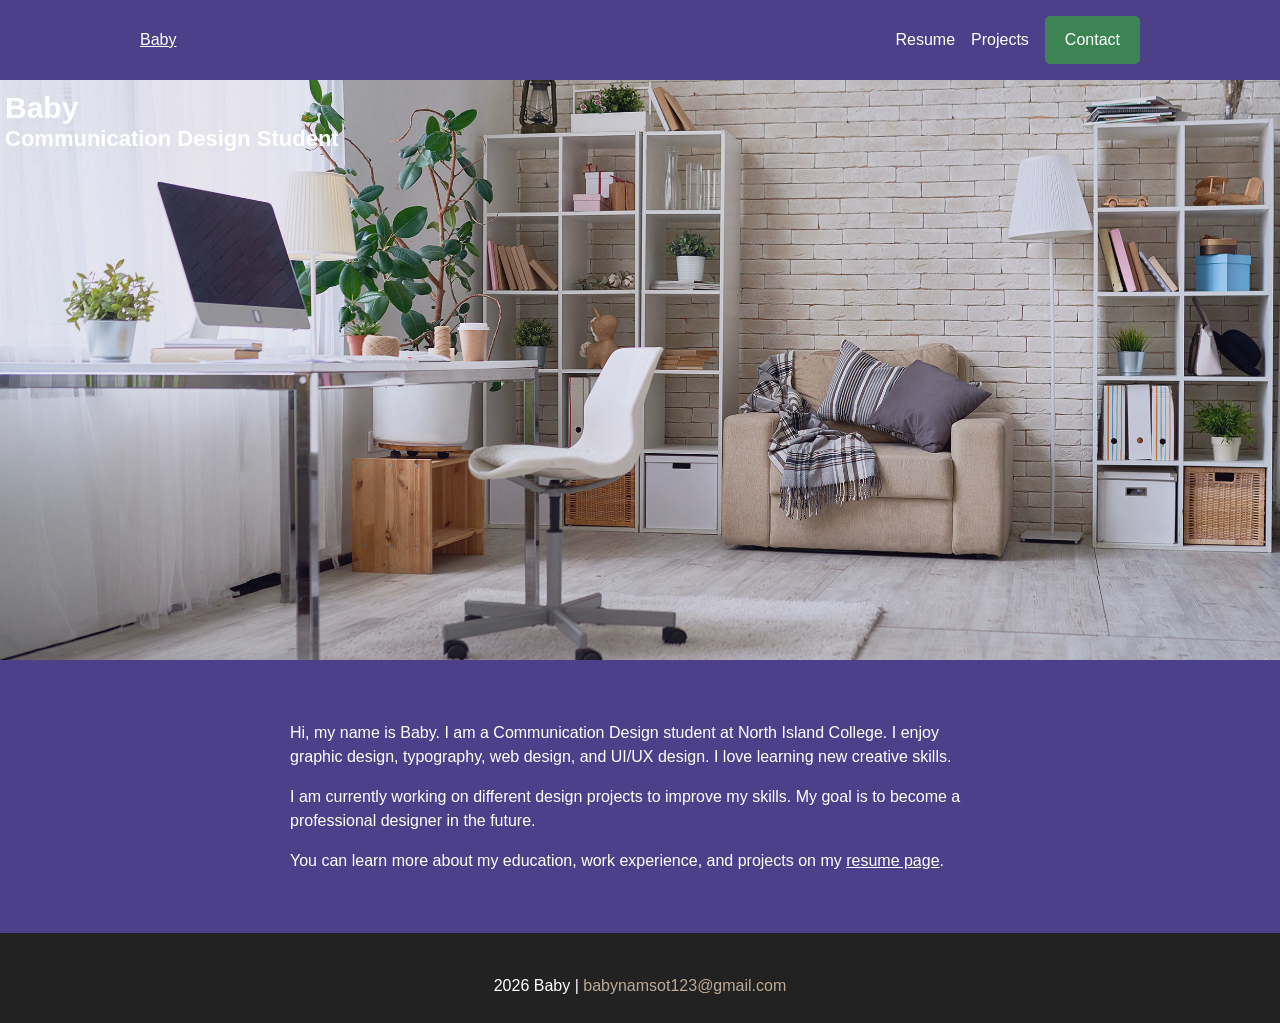
==== commit c445692a: "Add responsive contact popover styles" ====
--- a/index.html
+++ b/index.html
@@ -8,16 +8,23 @@
   </head>
   <body class="home">
 
-<nav class="site-nav">
-  <div class="nav-container">
+<nav class="site-nav" aria-label="Main navigation">
+  <div class="content-wrapper">
     <a class="logo active" href="index.html">Baby</a>
 
     <ul class="nav-links">
       <li><a href="resume.html">Resume</a></li>
       <li><a href="projects.html">Projects</a></li>
       <li>
-        <a class="contact-button" href="mailto:babynamsot123@gmail.com">Contact</a>
-      </li>
+       
+<button
+  type="button"
+  class="contact-button"
+  popovertarget="contact-popover"
+>
+  Contact
+</button>
+</li>
     </ul>
   </div>
 </nav>
@@ -65,5 +72,44 @@
     </a>
   </p>
 </footer>
+
+
+
+<!-- CONTACT POPOVER -->
+<article id="contact-popover" popover>
+  <div class="contact-card">
+    <button
+      type="button"
+      class="close-button"
+      popovertarget="contact-popover"
+      popovertargetaction="hide"
+      aria-label="Close contact popover"
+    >
+      &times;
+    </button>
+
+    <img
+      src="images/my.image.png"
+      alt="Portrait of Baby"
+      class="contact-photo"
+    >
+
+    <div class="contact-info">
+      <h2>Baby Baby</h2>
+
+      <p class="contact-bio">
+        I am a Communication Design student
+        at North Island College. I enjoy
+        graphic design, typography,
+        and web design.
+      </p>
+
+      <p>Email: baby@example.com</p>
+      <p>Phone: 250-555-0100</p>
+    </div>
+  </div>
+</article>
+
 </body>
 </html>
+
--- a/css/styles.css
+++ b/css/styles.css
@@ -210,13 +210,19 @@
 }
 
 /* Mobile: one column */
+
 .projects .projects {
   display: grid;
-  grid-template-columns: 1fr;
+  grid-template-columns: minmax(0, 1fr);
   gap: var(--project-gap);
 }
 
+
 .project-item {
+  display: grid;
+  grid-row: span 3;
+  grid-template-rows: subgrid;
+  row-gap: 1rem;
   min-width: 0;
   padding: 1.25rem;
   background-color: var(--project-background);
@@ -224,22 +230,24 @@
   border-radius: 0.5rem;
 }
 
+
+
 .project-item img {
   display: block;
   inline-size: 100%;
   aspect-ratio: 3 / 2;
   object-fit: contain;
-  margin-block-end: 1rem;
+  margin: 0;
 }
 
 .project-item h3 {
   color: var(--project-green);
   font-size: 1.375rem;
-  margin-block-start: 0;
+  margin: 0;
 }
 
 .project-item p {
-  margin-block-end: 0;
+  margin: 0;
 }
 
 /* Desktop: three columns */
@@ -303,6 +311,8 @@
 /* RESPONSIVE DESIGN
 ------------------------------------*/
 @media screen and (max-width: 37.5rem) {
+
+
   .home-header {
     min-block-size: 31.25rem;
   }
@@ -323,12 +333,8 @@
   .resume-header h1 {
     font-size: 2.25rem;
   }
-  .project-item {
-    float: none;
-    width: 100%;
-    margin: 0 0 25px;
-  }
-}
+}
+  
 
 /* RESUME PROJECT CARDS
 ------------------------------------*/
@@ -352,6 +358,14 @@
   object-fit: contain;
 }
 
+.project-image-placeholder {
+  inline-size: 100%;
+  aspect-ratio: 3 / 2;
+  background-color: #f0f0f0;
+  border: 1px dashed var(--project-border);
+}
+
+
 /* FOOTER SOCIAL MEDIA
 ------------------------------------*/
 footer ul {
@@ -425,4 +439,181 @@
     overflow-wrap: anywhere;
     padding: 0 15px;
   }
-}+}
+
+/* NAVIGATION BAR
+------------------------------------*/
+:root {
+  --nav-background: #4c408b;
+  --nav-text: #ffffff;
+  --nav-button: #3c8453;
+}
+
+.site-nav {
+  background-color: var(--nav-background);
+  padding-block: 1rem;
+}
+
+.site-nav .content-wrapper {
+  display: flex;
+  flex-direction: column;
+  align-items: center;
+  gap: 1rem;
+}
+
+.site-nav ul {
+  display: flex;
+  flex-wrap: wrap;
+  justify-content: center;
+  align-items: center;
+  gap: 1rem;
+  list-style: none;
+  margin: 0;
+  padding: 0;
+}
+
+.site-nav a {
+  color: var(--nav-text);
+  text-decoration: none;
+}
+
+.site-nav a:hover,
+.site-nav a:focus-visible,
+.site-nav .active {
+  text-decoration: underline;
+}
+
+.site-nav .contact-button {
+  display: inline-block;
+  background-color: var(--nav-button);
+  color: white;
+  padding-block: 0.75rem;
+  padding-inline: 1.25rem;
+  border-radius: 0.3125rem;
+}
+
+/* DESKTOP NAVIGATION */
+@media screen and (min-width: 48rem) {
+  .site-nav .content-wrapper {
+    flex-direction: row;
+    justify-content: space-between;
+  }
+}
+
+/* CONTACT POPOVER
+------------------------------------*/
+
+.site-nav .contact-button {
+  anchor-name: --contact-button;
+  border: none;
+  font: inherit;
+  cursor: pointer;
+}
+
+#contact-popover {
+  position: fixed;
+  position-anchor: --contact-button;
+  position-area: bottom span-left;
+  position-try-fallbacks: flip-block, flip-inline;
+
+  margin: 0;
+  padding: 1rem;
+  box-sizing: border-box;
+
+  inline-size: min(100vi, max(33vi, 26rem));
+  max-inline-size: none;
+
+  background-color: #ffffff;
+  color: #222222;
+  border: 2px solid #4c408b;
+  border-radius: 1rem 1rem 1rem 0;
+  box-shadow: 0 0.5rem 1.5rem rgb(0 0 0 / 20%);
+
+  container-type: inline-size;
+  resize: horizontal;
+  overflow: auto;
+  direction: rtl;
+}
+
+#contact-popover::backdrop {
+  background-color: rgb(0 0 0 / 60%);
+}
+
+.contact-card {
+  direction: ltr;
+  display: grid;
+  grid-template-columns: minmax(0, 1fr);
+  gap: 1rem;
+  position: relative;
+  padding-block-start: 2rem;
+}
+
+.contact-photo {
+  display: block;
+  inline-size: 100%;
+  block-size: 12rem;
+  object-fit: cover;
+  object-position: center;
+  border-radius: 0.5rem;
+}
+
+.contact-info {
+  min-inline-size: 0;
+  overflow-wrap: anywhere;
+}
+
+.contact-info h2 {
+  color: #4c408b;
+  font-size: 1.5rem;
+  margin-block: 0 0.5rem;
+}
+
+.contact-info p {
+  font-size: 0.875rem;
+  line-height: 1.5;
+}
+
+.close-button {
+  position: absolute;
+  inset-block-start: 0;
+  inset-inline-end: 0;
+  background-color: #3c8453;
+  color: white;
+  border: none;
+  border-radius: 0.25rem;
+  padding: 0.25rem 0.65rem;
+  cursor: pointer;
+}
+
+/* SMALL: Under 24rem */
+@container (width < 24rem) {
+  .contact-card {
+    grid-template-columns: minmax(0, 1fr);
+  }
+
+  .contact-bio {
+    display: block;
+  }
+}
+
+/* MEDIUM: 24rem to 28rem */
+@container (24rem <= width < 28rem) {
+  .contact-card {
+    grid-template-columns: repeat(2, minmax(0, 1fr));
+  }
+
+  .contact-bio {
+    display: none;
+  }
+}
+
+/* LARGE: 28rem and wider */
+@container (width >= 28rem) {
+  .contact-card {
+    grid-template-columns: repeat(2, minmax(0, 1fr));
+  }
+
+  .contact-bio {
+    display: block;
+  }
+}
